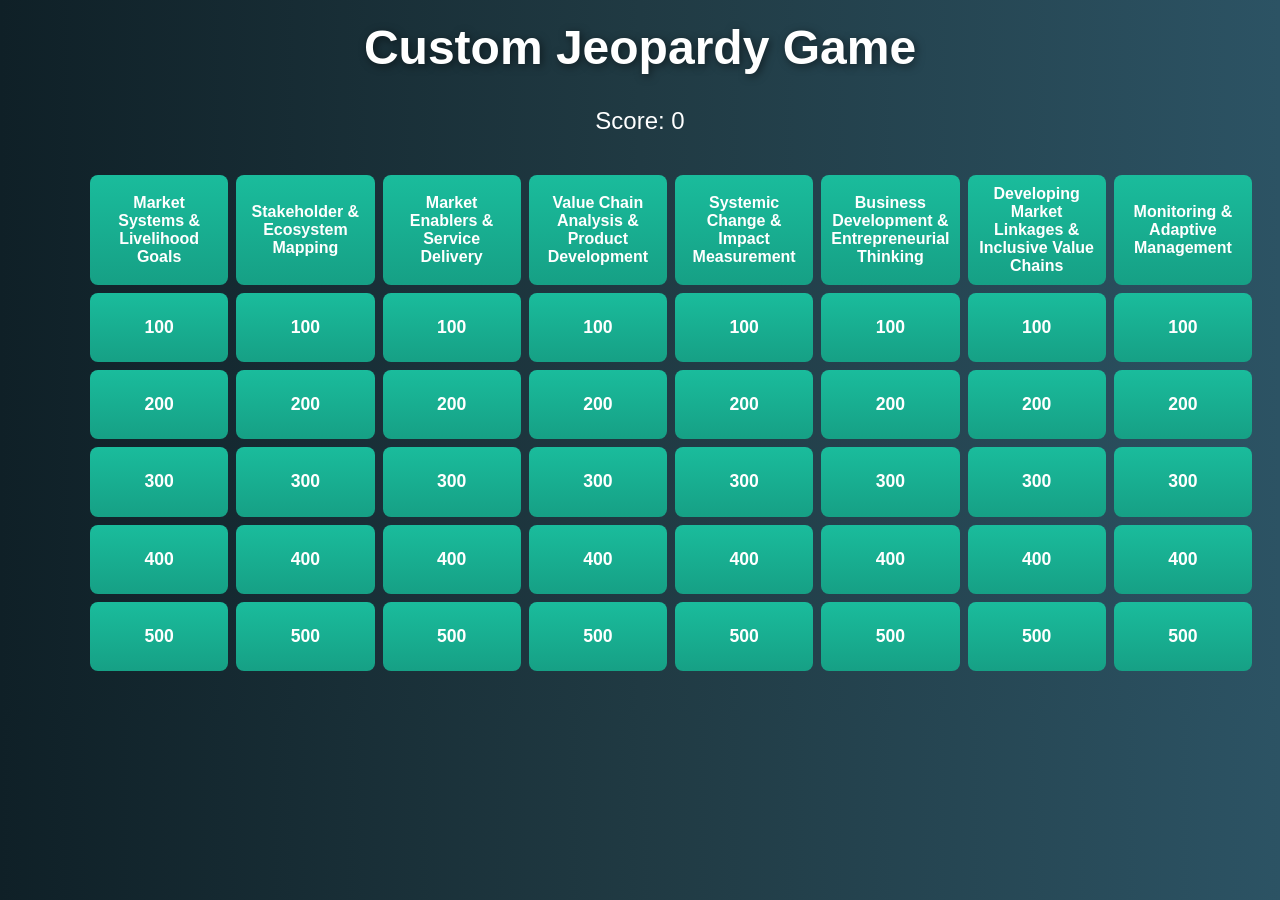
==== index.html @ 2261dd91 "Add files via upload" ====
<!DOCTYPE html>
<html lang="en">
<head>
  <meta charset="UTF-8" />
  <meta name="viewport" content="width=device-width, initial-scale=1" />
  <title>Jeopardy Game</title>
  <link rel="stylesheet" href="style.css" />
</head>
<body>
  <h1>Custom Jeopardy Game</h1>
  <div id="score">Score: 0</div>

  <div id="game-board"></div>

  <!-- Question Screen -->
  <div id="question-screen" style="display:none;">
    <div>
      
      <button id="exit-btn">Exit</button>
    </div>

    <div id="question-text"></div>

    <div>
      <button id="reveal-answer-btn">Reveal Answer</button>
      <button id="give-answer-btn">Give Answer</button>
    </div>

    <div id="answer-area" style="display:none;">
      <div id="choices"></div>
      <button id="submit-answer-btn">Submit</button>
    </div>

    <p id="feedback"></p>
  </div>

  <!-- Modal Prompt -->
  <div id="modal" class="modal" style="display:none;">
    <div class="modal-content">
      <p id="modal-message"></p>
      <div id="modal-choices" style="margin: 10px 0;"></div>
      <div id="modal-feedback" style="margin-top: 10px;"></div>
      <!-- Buttons centered -->
    <div class="modal-content-buttons">
      <button id="modal-exit">Exit</button>
      <button id="modal-next">Next Question</button>
    </div>
    </div>
  </div>

  <script type="module" src="script.js"></script>
</body>
</html>
---- style.css ----
body {
  background: linear-gradient(to right, #0f2027, #203a43, #2c5364);
  color: #fff;
  font-family: 'Segoe UI', Tahoma, Geneva, Verdana, sans-serif;
  text-align: center;
  margin: 0;
  padding: 0;
  font-size: 24px; 
}

h1 {
  margin-top: 20px;
  font-size: 3rem;
  text-shadow: 2px 2px 8px rgba(0,0,0,0.5);
}

#score {
  font-size: 1.5rem;
  margin: 10px 0;
  font-size: 24px
}

#game-board {
  display: grid;
  grid-template-columns: repeat(8, 1fr); /* 8 categories */
  gap: 8px;
  width: 100%;
  max-width: 1100px;   /* ✅ cap board width */
  margin: 40px auto;   /* center horizontally + some top margin */
}

.tile {
  aspect-ratio: 2 / 1; /* ✅ keeps tiles rectangular */
  display: flex;
  justify-content: center;
  align-items: center;
  font-size: 1.1rem;   /* ✅ reasonable text size */
  font-weight: bold;
  border-radius: 8px;
  background: linear-gradient(to bottom, #1abc9c, #16a085);
  color: white;
  cursor: pointer;
}

.tile.header {
  aspect-ratio: auto;  /* ✅ allow category headers to fit text */
  padding: 10px;
  font-size: 1rem;
}






.tile:hover:not(.disabled):not(.header) {
  transform: translateY(-5px);
  box-shadow: 0 12px 20px rgba(0,0,0,0.5);
}



.tile.disabled {
  background-color: #555;
  cursor: not-allowed;
}

.tile.correct {
  background-color: #4CAF50;
  color: white;
}

.tile.incorrect {
  background-color: #f44336;
  color: white;
}

.tile.viewed {
  background-color: #FFC107;
  color: black;
}

button {
  padding: 10px 20px;
  margin: 5px;
  font-weight: bold;
  border: none;
  border-radius: 8px;
  cursor: pointer;
  background: linear-gradient(to right, #66eaa8, #06543f);
  color: #fff;
  transition: transform 0.2s, background 0.2s;
  font-size: 24px
}

button:hover {
  transform: translateY(-3px);
  background: linear-gradient(to right, #764ba2, #667eea);
}

#question-screen {
  display: flex;
  flex-direction: column;
  align-items: center;
  gap: 15px;
  margin: 20px;
}

#choices label {
  display: block;
  margin: 5px 0;
  cursor: pointer;
}

.modal {
  position: fixed;
  top: 0;
  left: 0;
  width: 100%;
  height: 100%;
  background-color: rgba(17, 109, 91, 0.9);
  display: flex;
  align-items: center;
  justify-content: center;
  transition: opacity 0.3s ease;
}

.modal-content {
  background-color: #0e4039;
  padding: 25px;
  border-radius: 15px;
  width: 90%;
  max-width: 500px;
  text-align: left; /* aligns text to the left */
  box-shadow: 0 8px 25px rgba(0,0,0,0.5);
  display: flex;
  flex-direction: column;
  gap: 15px; /* spacing between text and buttons */
}

/* Button container inside modal */
.modal-content-buttons {
  display: flex;
  justify-content: center; /* center buttons horizontally */
  gap: 15px;               /* space between buttons */
  margin-top: 10px;
}

.modal-content h2 {
  margin-top: 0;
  font-size: 2rem;
}
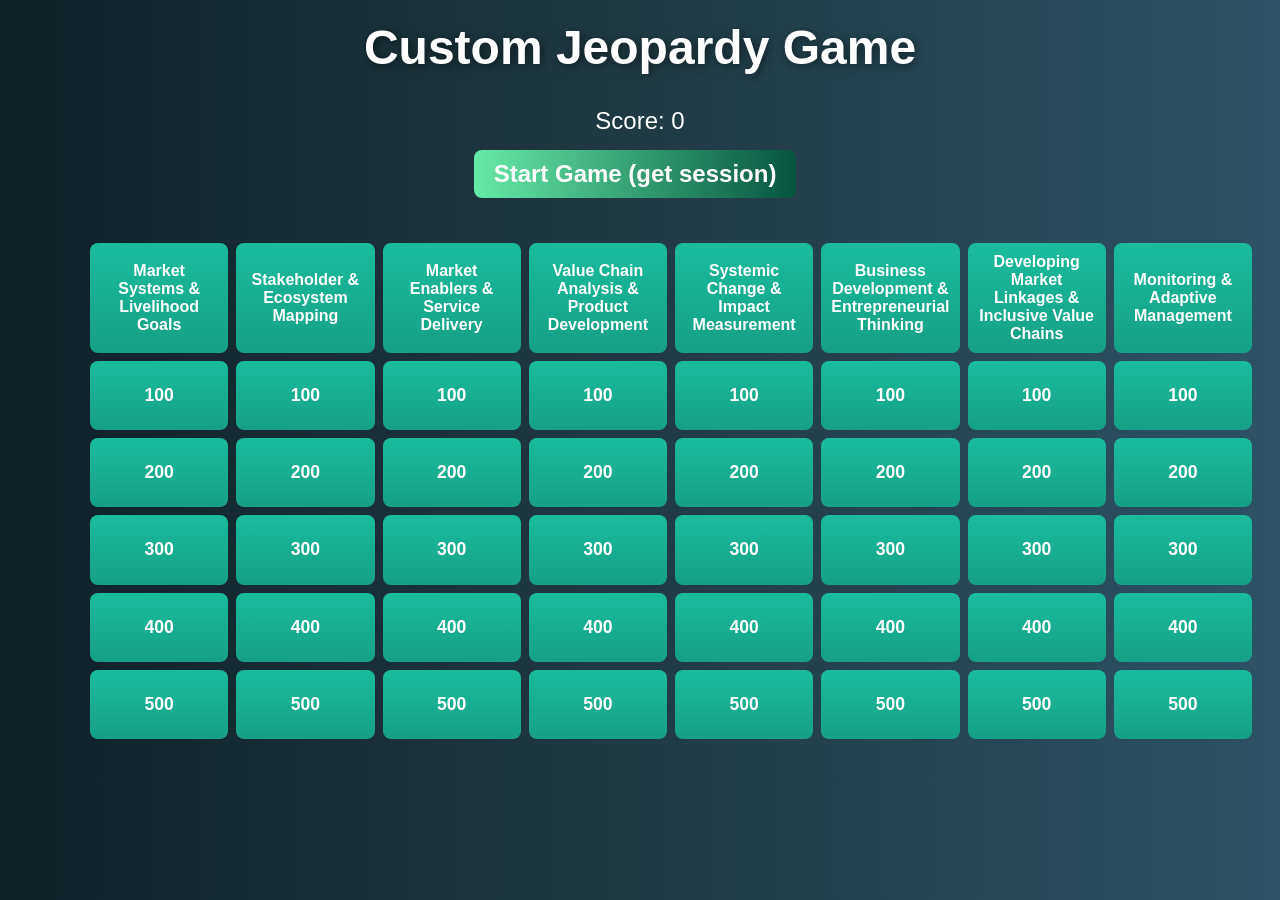
==== commit 8f56fc2e: "edit" ====
--- a/index.html
+++ b/index.html
@@ -9,6 +9,13 @@
 <body>
   <h1>Custom Jeopardy Game</h1>
   <div id="score">Score: 0</div>
+
+  <!-- New End Game / Session controls -->
+  <div id="session-controls" style="margin:10px 0;">
+    <button id="start-game-btn">Start Game (get session)</button>
+    <button id="end-game-btn" style="display:none;">End Game (submit result)</button>
+    <span id="session-info" style="margin-left:10px;color:#333;"></span>
+  </div>
 
   <div id="game-board"></div>
 
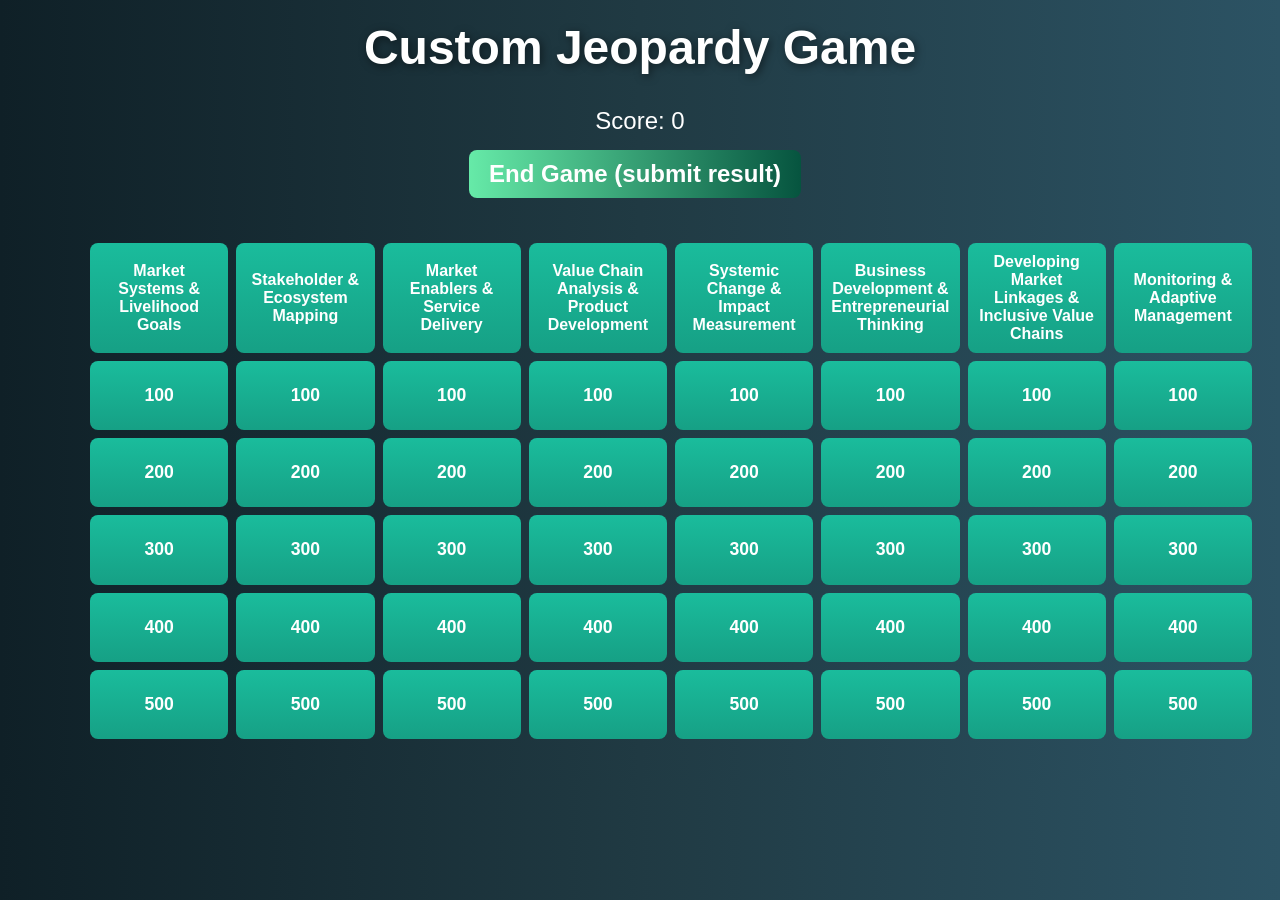
==== commit 23430102: "edit" ====
--- a/index.html
+++ b/index.html
@@ -10,10 +10,9 @@
   <h1>Custom Jeopardy Game</h1>
   <div id="score">Score: 0</div>
 
-  <!-- New End Game / Session controls -->
+  <!-- End Game / Session controls (Start is on the separate test site) -->
   <div id="session-controls" style="margin:10px 0;">
-    <button id="start-game-btn">Start Game (get session)</button>
-    <button id="end-game-btn" style="display:none;">End Game (submit result)</button>
+    <button id="end-game-btn">End Game (submit result)</button>
     <span id="session-info" style="margin-left:10px;color:#333;"></span>
   </div>
 
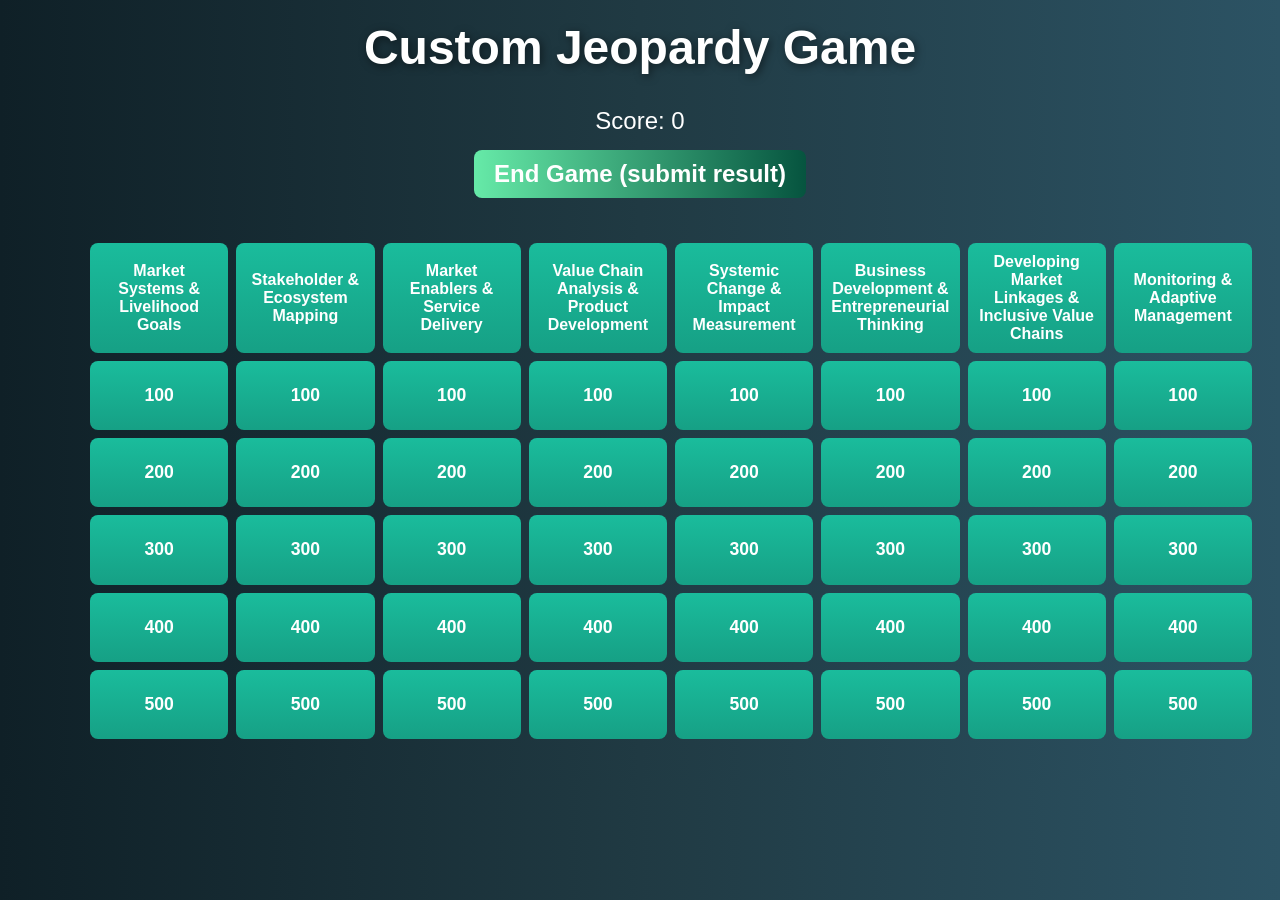
==== commit 96e84ed4: "Return gameUrl with sessionId; wire test-site to open that URL" ====
--- a/index.html
+++ b/index.html
@@ -13,7 +13,7 @@
   <!-- End Game / Session controls (Start is on the separate test site) -->
   <div id="session-controls" style="margin:10px 0;">
     <button id="end-game-btn">End Game (submit result)</button>
-    <span id="session-info" style="margin-left:10px;color:#333;"></span>
+    
   </div>
 
   <div id="game-board"></div>
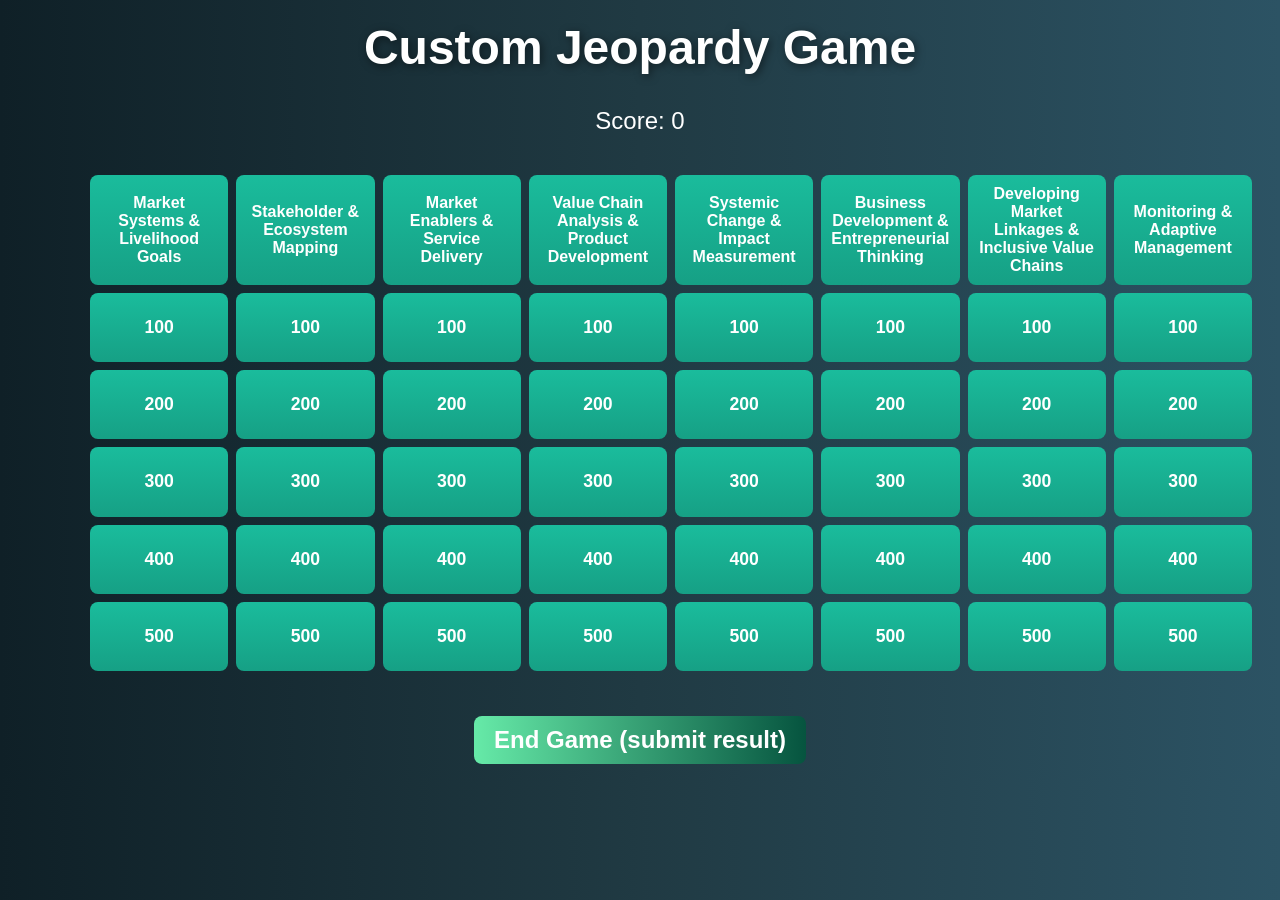
==== commit 6324f97e: "trigger redeploy with MONGODB_URI" ====
--- a/index.html
+++ b/index.html
@@ -10,13 +10,12 @@
   <h1>Custom Jeopardy Game</h1>
   <div id="score">Score: 0</div>
 
+  <div id="game-board"></div>
+
   <!-- End Game / Session controls (Start is on the separate test site) -->
   <div id="session-controls" style="margin:10px 0;">
     <button id="end-game-btn">End Game (submit result)</button>
-    
   </div>
-
-  <div id="game-board"></div>
 
   <!-- Question Screen -->
   <div id="question-screen" style="display:none;">
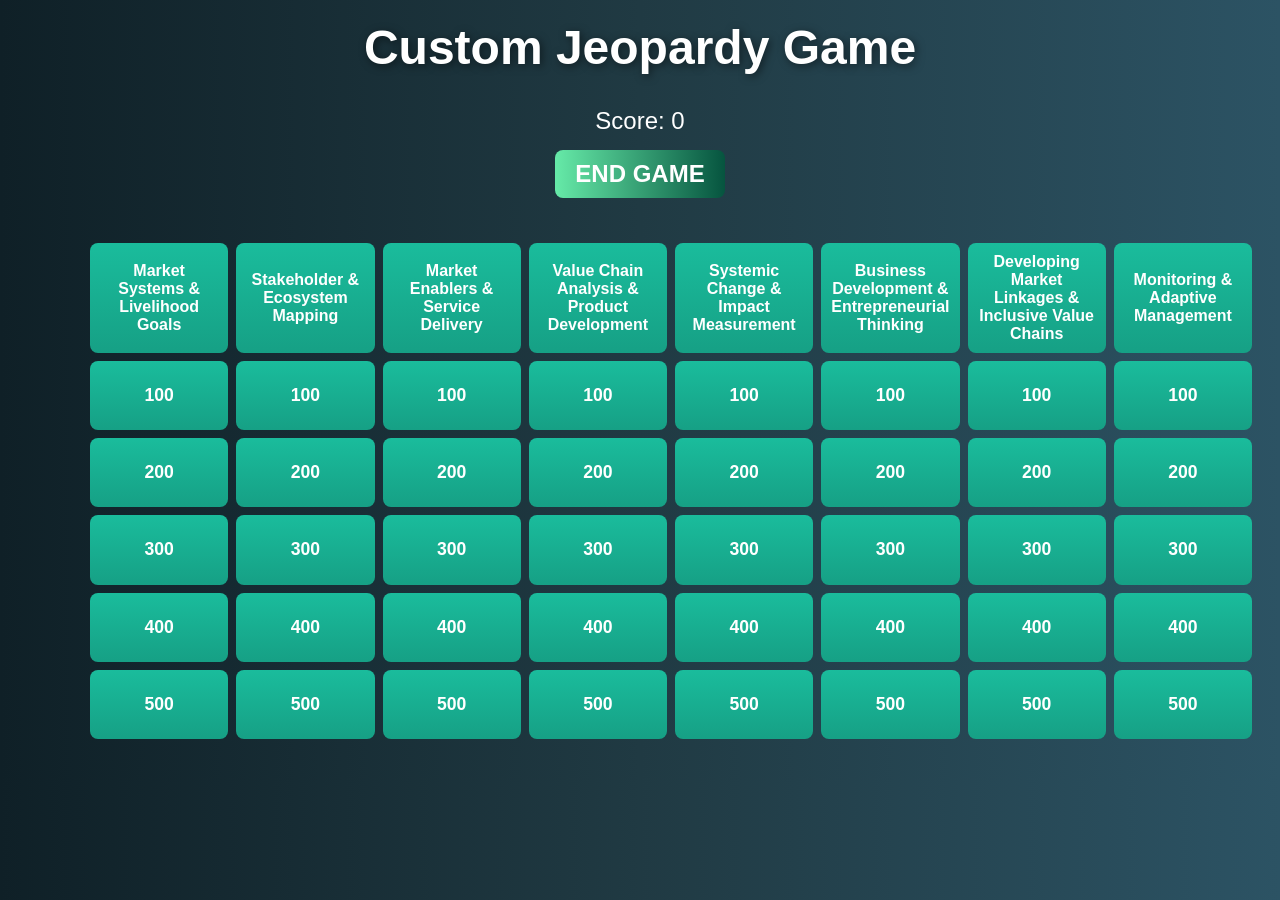
==== commit bf3921d5: "trigger redeploy with MONGODB_URI" ====
--- a/index.html
+++ b/index.html
@@ -10,12 +10,14 @@
   <h1>Custom Jeopardy Game</h1>
   <div id="score">Score: 0</div>
 
-  <div id="game-board"></div>
+  
 
   <!-- End Game / Session controls (Start is on the separate test site) -->
   <div id="session-controls" style="margin:10px 0;">
-    <button id="end-game-btn">End Game (submit result)</button>
+    <button id="end-game-btn">END GAME</button>
   </div>
+
+  <div id="game-board"></div>
 
   <!-- Question Screen -->
   <div id="question-screen" style="display:none;">
